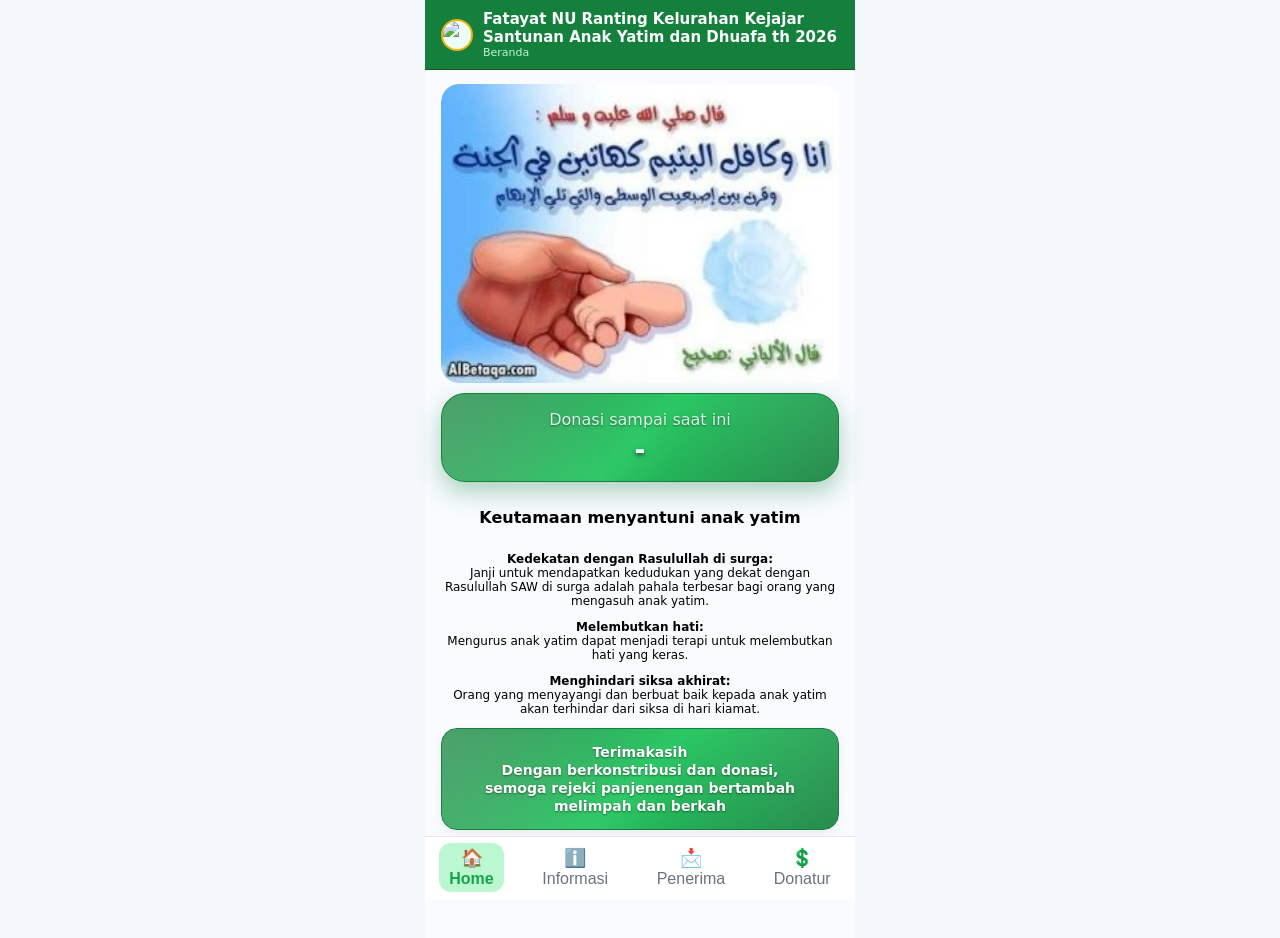
==== index.html @ da8c57c6 "Update image source in index.html" ====
<!DOCTYPE html>
<html lang="id">
<head>
  <meta charset="UTF-8">
  <meta name="viewport" content="width=device-width, initial-scale=1.0">
  <title>santunan th2026</title>

  <link rel="icon" type="image/png" href="https://iili.io/FqYzOKB.png">

  <style>
    * { margin: 0; padding: 0; box-sizing: border-box; }

    body {
      font-family: "Poppins", system-ui, -apple-system, BlinkMacSystemFont, sans-serif;
      background: #f4f7fb;
    }

    .app {
      max-width: 430px;
      margin: 0 auto;
      background: #f9fbff;
      min-height: 100vh;
      padding-bottom: 80px;
    }

    /* HEADER */
    .app-header {
      display: flex;
      align-items: center;
      padding: 10px 16px;
      background: #15803d;          /* hijau fatayat */
      border-bottom: 1px solid #14532d;
      position: sticky;
      top: 0;
      z-index: 5;
      color: #ecfdf5;
    }

    .logo {
      width: 32px;
      height: 32px;
      border-radius: 999px;
      background: #ecfdf5;
      display: flex;
      align-items: center;
      justify-content: center;
      overflow: hidden;
      margin-right: 10px;
      border: 2px solid #eab308; /* lingkaran emas kecil */
    }

    .header-text { display: flex; flex-direction: column; }
    .header-title { font-size: 15px; font-weight: 600; color:#f9fafb; }
    .header-subtitle { font-size: 11px; color: #bbf7d0; }

    /* BANNER (card gambar – dibiarkan polos) */
    .banner {
      margin: 14px 16px 10px;
      border-radius: 18px;
      overflow: hidden;
    }
    .banner img { width: 100%; display: block; border-radius: 18px; }

    /* STATUS CARD */
    .status-card {
      margin: 0 16px 10px;
      color: #fff;
      padding: 16px 18px;
      border-radius: 24px;
      display: flex;
      justify-content: center;
      align-items: center;
      text-align: center;
      border: 1px solid #eab308;    /* garis emas */
      box-shadow: 0 10px 24px rgba(21,128,61,0.35);
    }
    .status-left { display: flex; flex-direction: column; gap: 6px; align-items: center; }
    .status-label { font-size: 16px; opacity: 0.95; }
    .status-total-amount { font-size: 26px; font-weight: 900; }

    /* GENERIC CONTENT */
    .page-content { padding: 16px; }

    .page-heading {
      font-size: 16px;
      font-weight: 600;
      margin-bottom: 6px;
      text-align: center;
    }

    .page-subtext {
      font-size: 12px;
      color: #000000;
      margin-bottom: 12px;
      text-align: center;
    }

    /* KARTU INFO */
    .info-card {
      background: #ffffff;
      border-radius: 16px;
      padding: 14px 16px;
      box-shadow: 0 4px 10px rgba(15,23,42,0.06);
      margin-bottom: 12px;
      font-size: 13px;

      display: flex;
      flex-direction: row;
      align-items: center;
      justify-content: space-between;
      gap: 12px;

      border: 1px solid #eab308;  /* garis emas */
    }
    .info-card strong { font-size: 14px; line-height: 1.3; }

    .info-card-home {
      flex-direction: column;
      align-items: center;
      gap: 4px;
      text-align: center;
    }
    .info-blessing {
      font-size: 12px;
      color: #6b7280;
      text-align: center;
    }

    /* WA BUTTON – saklar timbul dengan garis emas */
    .info-footer {
      margin-top: 0;
      display: flex;
      justify-content: flex-end;
      flex: 0 0 auto;
      align-items: center;
    }

    .wa-button {
      display: inline-flex;
      align-items: center;
      justify-content: center;
      gap: 8px;
      padding: 10px 22px;
      min-width: 150px;
      min-height: 46px;
      border-radius: 999px;
      border: 2px solid #eab308; /* garis emas */
      background: linear-gradient(145deg, #22c55e, #15803d);
      color: #ffffff;
      font-size: 13px;
      font-weight: 600;
      cursor: pointer;
      box-shadow:
        0 4px 0 rgba(21,128,61,0.7),
        0 8px 16px rgba(15,23,42,0.25);
      white-space: nowrap;
      text-shadow: 0 1px 2px rgba(0,0,0,0.5);
      transition:
        transform 0.08s ease,
        box-shadow 0.08s ease,
        background 0.15s ease;
    }
    .wa-button-icon { font-size: 16px; }

    .wa-button:hover {
      background: linear-gradient(145deg, #4ade80, #16a34a);
      box-shadow:
        0 5px 0 rgba(21,128,61,0.8),
        0 10px 18px rgba(15,23,42,0.3);
    }

    .wa-button:active {
      transform: translateY(2px);
      box-shadow:
        0 2px 0 rgba(21,128,61,0.7),
        0 4px 10px rgba(15,23,42,0.25);
    }

    /* PENERIMA: KATEGORI */
    .category-row {
      display: flex;
      gap: 12px;
      overflow-x: auto;
      margin-bottom: 16px;
      padding-bottom: 4px;
    }
    .category-row::-webkit-scrollbar { display: none; }

    .category-card {
      flex: 1;
      min-width: 180px;
      border-radius: 18px;
      padding: 12px 12px 10px;
      display: flex;
      justify-content: space-between;
      align-items: flex-start;
      cursor: pointer;
      box-shadow: 0 4px 10px rgba(15,23,42,0.06);
      text-align: left;
      transition:
        background-color .18s ease,
        box-shadow .18s ease,
        transform .1s ease,
        border-color .18s ease;
      background:#ffffff;
      border:1px solid #eab308;    /* garis emas */
    }

    .category-card > div:first-child {
      flex: 1;
      display: flex;
      flex-direction: column;
    }

    .category-left { display: flex; gap: 8px; }
    .category-icon {
      width: 32px; height: 32px; border-radius: 999px;
      background: #e0edff; display: flex; align-items: center; justify-content: center;
      font-size: 16px; color: #2563eb;
    }
    .category-text { display: flex; flex-direction: column; gap: 2px; font-size: 14px; }
    .category-label { font-weight: 500; }
    .category-sub { font-size: 13px; color: #e5e7eb; }
    .category-arrow {
      width: 24px; height: 24px; border-radius: 999px;
      background: #f3f4ff; display: flex; align-items: center; justify-content: center;
      font-size: 13px; color: #2563eb; margin-left: 6px; margin-top: 2px;
      transition: background-color .18s ease;
    }

    .category-count {
      margin-top: 8px;
      font-size: 18px;
      font-weight: 700;
      line-height: 1.1; 
      white-space: nowrap; 
      text-align: center;
      width: 100%;
    }

    .table-wrapper {
      background: #ffffff;
      border-radius: 16px;
      box-shadow: 0 4px 10px rgba(15,23,42,0.06);
      overflow-x: auto;
      padding: 10px;
      margin-top: 10px;
      border:1px solid #eab308;      /* garis emas */
    }
    .table-title { font-size: 14px; font-weight: 600; margin-bottom: 4px; }

    table { width: 100%; border-collapse: collapse; font-size: 14px; }
    th, td {
      padding: 6px 8px;
      border-bottom: 1px solid #e5e7eb;
      text-align: left;
    }
    th { background: #f1f5f9; font-weight: 600; }
    tr:last-child td { border-bottom: none; }
    .muted { font-size: 12px; color: #6b7280; padding: 4px 0; }

    /* SCREEN VISIBILITY */
    .screen { display: none; }
    .screen.active { display: block; }

    /* BOTTOM NAV */
    .bottom-nav {
      position: fixed;
      bottom: 0;
      left: 50%;
      transform: translateX(-50%);
      width: 100%;
      max-width: 430px;
      background: #ffffff;
      border-top: 1px solid #e5e7eb;
      display: flex;
      justify-content: space-around;
      padding: 6px 0 8px;
      z-index: 10;
    }
    .nav-item {
      text-align: center;
      font-size: 16px;
      color: #6b7280;
      text-decoration: none;
      background: transparent;
      border: none;
      cursor: pointer;
      padding: 4px 10px;
      border-radius: 12px;
      transition: background-color .18s ease, color .18s ease;
    }
    .nav-item span { display: block; font-size: 18px; margin-bottom: 1px; }

    /* Hover nav oranye */
    .nav-item:hover {
      background:#ffedd5;       /* oranye muda */
      color:#ea580c;
    }

    .nav-item.active {
      color: #16a34a;
      font-weight: 600;
      background:#bbf7d0;       /* tab aktif hijau */
    }

    /* DONATUR SUMMARY */
    .summary-row { display: flex; gap: 12px; margin-bottom: 12px; }
    .summary-card {
      flex: 1; border-radius: 18px;
      padding: 12px 12px 10px; display: flex; justify-content: space-between;
      align-items: flex-start; cursor: pointer;
      box-shadow: 0 4px 10px rgba(15,23,42,0.06); text-align: left;
      transition: background-color .18s ease, box-shadow .18s ease, transform .1s ease, border-color .18s ease;
      background:#ffffff;
      border:1px solid #eab308;        /* garis emas */
    }
    .summary-header { display: flex; gap: 8px; }
    .summary-icon {
      width: 32px; height: 32px; border-radius: 999px;
      background: #e0edff; display: flex; align-items: center; justify-content: center;
      font-size: 16px; color: #2563eb;
    }
    .summary-text { display: flex; flex-direction: column; gap: 2px; font-size: 14px; }
    .summary-label { font-weight: 500; }
    .summary-sub { font-size: 13px; color: #e5e7eb; }
    .summary-value { margin-top: 8px; font-size: 18px; font-weight: 700; line-height: 1.1; white-space: nowrap; }
    .summary-arrow {
      width: 24px; height: 24px; border-radius: 999px;
      background: #f3f4ff; display: flex; align-items: center; justify-content: center;
      font-size: 13px; color: #2563eb; margin-left: 6px; margin-top: 2px;
      transition: background-color .18s ease;
    }

    .summary-card.active .summary-arrow {
      background: #dcfce7;
    }

    /* MENU KAMPUNG */
    .kampung-menu { display: none; margin-bottom: 16px; }
    .kampung-menu.active {
      display: grid;
      grid-template-columns: repeat(3, 1fr);
      gap: 8px;
    }

    /* Kampung-chip: hijau solid, teks putih + bayangan */
    .kampung-chip {
      padding: 6px 10px;
      border-radius: 10px;
      border: 1px solid #15803d;
      background: #15803d;
      font-size: 13px;
      cursor: pointer;
      width: 100%;
      text-align: center;
      color: #ffffff;
      text-shadow: 0 1px 2px rgba(0,0,0,0.6);
      transition:
        background-color 0.18s ease,
        transform 0.1s ease,
        box-shadow 0.18s ease;
    }

    .kampung-chip:hover {
      background: #16a34a;
      transform: translateY(-1px);
      box-shadow: 0 6px 14px rgba(22,163,74,0.35);
    }

    .kampung-chip.active {
      background: #15803d;
      border-color: #eab308;
      box-shadow: 0 0 0 2px rgba(234,179,8,0.9);
      font-weight: 500;
    }

    /* ===================== */
    /* TEMA GRADIEN & GLOSSY */
    /* ===================== */
    :root {
      --fatayat-dark: #15803d;
      --fatayat-mid:  #16a34a;
      --fatayat-light:#22c55e;
    }

    /* Semua card (kecuali banner/gambar) */
    .status-card,
    .info-card,
    .category-card,
    .summary-card {
      position: relative;
      background: linear-gradient(
        135deg,
        var(--fatayat-dark),
        var(--fatayat-light),
        var(--fatayat-dark)
      );
      color: #f9fafb;
      border-color: #15803d;
      overflow: hidden;
      text-shadow: 0 1px 2px rgba(0,0,0,0.45);
    }

    /* Efek glossy */
    .status-card::before,
    .info-card::before,
    .category-card::before,
    .summary-card::before {
      content: "";
      position: absolute;
      inset: -40%;
      background:
        radial-gradient(circle at 0 0, rgba(255,255,255,0.55), transparent 55%),
        radial-gradient(circle at 100% 0, rgba(255,255,255,0.25), transparent 55%);
      opacity: 0.75;
      pointer-events: none;
    }

    /* Konten di atas efek glossy */
    .status-card > *,
    .info-card > *,
    .category-card > *,
    .summary-card > * {
      position: relative;
      z-index: 1;
    }

    /* Angka di status-card putih dan menonjol */
    .status-total-amount {
      color: #ffffff;
      text-shadow: 0 2px 4px rgba(0,0,0,0.6);
    }

    .status-label {
      color: #e5f9ee;
    }

    /* Teks dalam card dibuat putih supaya jelas di atas hijau */
    .info-card strong,
    .category-label,
    .category-sub,
    .summary-label,
    .summary-sub,
    .summary-value,
    .category-count {
      color: #ffffff;
    }

    .category-icon,
    .summary-icon {
      background: rgba(255,255,255,0.18);
      color: #ffffff;
    }

    .category-arrow,
    .summary-arrow {
      background: rgba(255,255,255,0.18);
      color: #f9fafb;
    }

    /* Hover card oranye (tanpa menghilangkan gradien) */
    .category-card:hover,
    .summary-card:hover,
    .info-card:hover,
    .status-card:hover {
      box-shadow: 0 10px 26px rgba(234,88,12,0.6); /* oranye */
      border-color: #f97316;
      transform: translateY(-1px);
    }

    .category-card.active,
    .summary-card.active {
      box-shadow:
        0 0 0 2px rgba(250,250,250,0.9),
        0 0 0 4px rgba(21,128,61,0.5);
    }

    /* Data Penerima: card anak & dhuafa sejajar kanan kiri */
    .category-row {
      display: flex;
      gap: 12px;
      flex-wrap: wrap;
      overflow-x: visible;
      margin-bottom: 16px;
      padding-bottom: 4px;
    }

    .category-card {
      flex: 1 1 calc(50% - 6px);  /* 2 kolom */
      min-width: 0;
    }

    /* Tabel tetap putih & teks gelap supaya nyaman dibaca */
    .table-wrapper {
      background: #ffffff;
      text-shadow: none;
    }

    table th,
    table td {
      color: #0f172a;
    }
  </style>
</head>
<body>

<div class="app">
  <!-- HEADER -->
  <header class="app-header">
    <div class="logo" aria-label="Logo Fatayat NU">
      <img src="https://iili.io/FqYzOKB.png"
           alt="Logo Fatayat NU"
           style="width:100%;height:100%;object-fit:cover;border-radius:999px;">
    </div>
    <div class="header-text">
      <div class="header-title">Fatayat NU Ranting Kelurahan Kejajar<br>Santunan Anak Yatim dan Dhuafa th 2026</div>
      <div class="header-subtitle" id="header-subtitle">Beranda</div>
    </div>
  </header>

  <!-- BERANDA -->
  <section id="screen-home" class="screen active">
    <section class="banner">
      <img src="hd3.webp"
           alt="Hadits keutamaan menyantuni anak yatim">
    </section>

    <section class="status-card" aria-label="Total Donasi">
      <div class="status-left">
        <span class="status-label">Donasi sampai saat ini</span>
        <div id="home-total-donasi" class="status-total-amount">-</div>
      </div>
    </section>

    <div class="page-content">
      <div class="page-heading">Keutamaan menyantuni anak yatim</div><br>

      <p class="page-subtext">
        <strong>Kedekatan dengan Rasulullah di surga:</strong><br>
        Janji untuk mendapatkan kedudukan yang dekat dengan Rasulullah SAW di surga adalah pahala terbesar bagi orang yang mengasuh anak yatim.
      </p>
      <p class="page-subtext">
        <strong>Melembutkan hati:</strong><br>
        Mengurus anak yatim dapat menjadi terapi untuk melembutkan hati yang keras.
      </p>
      <p class="page-subtext">
        <strong>Menghindari siksa akhirat:</strong><br>
        Orang yang menyayangi dan berbuat baik kepada anak yatim akan terhindar dari siksa di hari kiamat.
      </p>

      <div class="info-card info-card-home">
        <strong>Terimakasih<br>
Dengan berkonstribusi dan donasi,<br>
semoga rejeki panjenengan bertambah melimpah dan berkah</strong>
      </div>
    </div>
  </section>

  <!-- INFO DONASI -->
  <section id="screen-info" class="screen">
    <div class="page-content">
      <div class="page-heading">Informasi Donasi</div>
      <div class="page-subtext">
        Silahkan Whatsapp ke Panitia untuk informasi detailnya
      </div>

      <div class="info-card">
        <strong>Ketua<br>Winarti</strong>
        <div class="info-footer">
          <button type="button" class="wa-button" data-wa-number="6285227161920">
            <span class="wa-button-icon">📲</span>WhatsApp
          </button>
        </div>
      </div>

      <div class="info-card">
        <strong>Sekretaris<br>Indah Sri Rejeki</strong>
        <div class="info-footer">
          <button type="button" class="wa-button" data-wa-number="6285293191577">
            <span class="wa-button-icon">📲</span>WhatsApp
          </button>
        </div>
      </div>

      <div class="info-card">
        <strong>Bendahara<br>Istinganah</strong>
        <div class="info-footer">
          <button type="button" class="wa-button" data-wa-number="628818575201">
            <span class="wa-button-icon">📲</span>WhatsApp
          </button>
        </div>
      </div>

      <div class="table-wrapper">
        <div class="table-title">Koordinator</div>
        <table>
          <thead>
            <tr><th>Kampung</th><th></th><th></th></tr>
          </thead>
          <tbody>
            <tr><td>Karanganyar</td><td>Sahabat Nasiah</td></tr>
            <tr><td>Purwosari</td><td>Sahabat Winarsih</td></tr>
            <tr><td>Sidoharjo</td><td>Sahabat Susipah</td></tr>
            <tr><td>Tuksari</td><td>Sahabat Istiqomah</td></tr>
            <tr><td>Sumbersari</td><td>Sahabat Sulastri</td></tr>
            <tr><td>Kauman</td><td>Sahabat Tusringah</td></tr>
            <tr><td>Ngadisari</td><td>Sahabat Sri Utari</td></tr>
            <tr><td>Wonosari</td><td>Sahabat Mahmudah</td></tr>
            <tr><td>Tegalarum</td><td>Sahabat Siti Hidayah</td></tr>
            <tr><td>Mulyosari</td><td>Sahabat Latifah</td></tr>
          </tbody>
        </table>
      </div>
    </div>
  </section>

  <!-- PENERIMA -->
  <section id="screen-penerima" class="screen">
    <div class="page-content">
      <div class="page-heading">Data Penerima santunan</div>
      <div class="page-subtext">Pilih kategori penerima, lalu lihat detail pada tabel.</div>

      <div class="category-row" aria-label="Kategori Penerima">
        <button class="category-card active" data-filter="anak" type="button">
          <div>
            <div class="category-left">
              <div class="category-icon" aria-hidden="true">👨‍👧</div>
              <div class="category-text">
                <div class="category-label">Anak Yatim</div>
                <div class="category-sub">Santunan perAnak</div>
              </div>
            </div>
            <div class="category-count" id="count-anak">-</div>
          </div>
          <div class="category-arrow" aria-hidden="true">›</div>
        </button>

        <button class="category-card" data-filter="dhuafa" type="button">
          <div>
            <div class="category-left">
              <div class="category-icon" aria-hidden="true">👵</div>
              <div class="category-text">
                <div class="category-label">Dhuafa</div>
                <div class="category-sub">Sembako & tunai</div>
              </div>
            </div>
            <div class="category-count" id="count-dhuafa">-</div>
          </div>
          <div class="category-arrow" aria-hidden="true">›</div>
        </button>
      </div>

      <div class="table-wrapper">
        <div class="table-title" id="penerima-table-title">Data Anak Yatim</div>
        <div id="penerima-status" class="muted">Memuat data...</div>
        <table aria-describedby="penerima-status">
          <thead id="penerima-thead"></thead>
          <tbody id="penerima-tbody"></tbody>
        </table>
      </div>
    </div>
  </section>

  <!-- DONATUR -->
  <section id="screen-donatur" class="screen">
    <div class="page-content">
      <div class="page-heading">Data Donatur</div>
      <div class="page-subtext">Terima kasih kepada para donatur yang telah berkontribusi.</div>

      <div class="summary-row">
        <button class="summary-card" type="button" id="btn-total-donasi">
          <div>
            <div class="summary-header">
              <div class="summary-icon" aria-hidden="true">💲</div>
              <div class="summary-text">
                <div class="summary-label">Total Donasi</div>
                <div class="summary-sub">Akumulasi perkampung</div>
              </div>
            </div>
            <div class="summary-value" id="total-donasi-value">-</div>
          </div>
          <div class="summary-arrow" aria-hidden="true">›</div>
        </button>

        <button class="summary-card" type="button" id="btn-donasi-kampung">
          <div>
            <div class="summary-header">
              <div class="summary-icon" aria-hidden="true">💲</div>
              <div class="summary-text">
                <div class="summary-label">Donasi per Kampung</div>
                <div class="summary-sub">Klik untuk lihat kampung</div>
              </div>
            </div>
            <div class="summary-value" id="donasi-kampung-value"></div>
          </div>
          <div class="summary-arrow" aria-hidden="true">›</div>
        </button>
      </div>

      <div id="kampung-menu" class="kampung-menu">
        <button type="button" class="kampung-chip" data-kampung="karanganyar">Karanganyar</button>
        <button type="button" class="kampung-chip" data-kampung="purwosari">Purwosari</button>
        <button type="button" class="kampung-chip" data-kampung="sidoharjo">Sidoharjo</button>
        <button type="button" class="kampung-chip" data-kampung="tuksari">Tuksari</button>
        <button type="button" class="kampung-chip" data-kampung="sumbersari">Sumbersari</button>
        <button type="button" class="kampung-chip" data-kampung="kauman">Kauman</button>
        <button type="button" class="kampung-chip" data-kampung="ngadisari">Ngadisari</button>
        <button type="button" class="kampung-chip" data-kampung="wonosari">Wonosari</button>
        <button type="button" class="kampung-chip" data-kampung="tegalarum">Tegalarum</button>
        <button type="button" class="kampung-chip" data-kampung="mulyosari">Mulyosari</button>
        <button type="button" class="kampung-chip" data-kampung="campuran">Campuran</button>
      </div>

      <div class="table-wrapper" id="donatur-table-wrapper">
        <div class="table-title" id="donatur-table-title">Total Donasi</div>
        <div id="donatur-status" class="muted">Memuat data...</div>
        <table>
          <thead id="donatur-thead"></thead>
          <tbody id="donatur-tbody"></tbody>
        </table>
      </div>
    </div>
  </section>
</div>

<!-- BOTTOM NAV -->
<nav class="bottom-nav" aria-label="Menu utama">
  <button class="nav-item active" data-target="home" type="button">
    <span aria-hidden="true">🏠</span>Home
  </button>
  <button class="nav-item" data-target="info" type="button">
    <span aria-hidden="true">ℹ️</span>Informasi
  </button>
  <button class="nav-item" data-target="penerima" type="button">
    <span aria-hidden="true">📩</span>Penerima
  </button>
  <button class="nav-item" data-target="donatur" type="button">
    <span aria-hidden="true">💲</span>Donatur
  </button>
</nav>

<script>
  /* SPA NAV */
  const navItems = document.querySelectorAll('.nav-item');
  const screens = {
    home: document.getElementById('screen-home'),
    info: document.getElementById('screen-info'),
    penerima: document.getElementById('screen-penerima'),
    donatur: document.getElementById('screen-donatur')
  };
  const headerSubtitle = document.getElementById('header-subtitle');
  const subtitles = {
    home: 'Beranda',
    info: 'Informasi Donasi',
    penerima: 'Penerima Santunan',
    donatur: 'Donatur'
  };
  navItems.forEach(btn => {
    btn.addEventListener('click', () => {
      const target = btn.getAttribute('data-target');
      navItems.forEach(n => n.classList.remove('active'));
      btn.classList.add('active');
      Object.keys(screens).forEach(key => {
        screens[key].classList.toggle('active', key === target);
      });
      headerSubtitle.textContent = subtitles[target] || '';
    });
  });

  // ================================
  // CSV LOADER DENGAN CACHE
  // ================================
  const CACHE_MAX_AGE_MS = 10 * 60 * 1000; // 10 menit

  // cache in-memory untuk percepat tampilan tabel
  const penerimaCache = {};   // { anak: {header,data}, dhuafa: {...} }
  const penerimaCountCache = { data: null };
  const donaturCache = {};    // { total: {header,data}, karanganyar: {...}, ... }
  let totalDonasiCardCache = null;

  function parseCSV(text) {
    const rows = text
      .trim()
      .split(/\r?\n/)
      .map(line => {
        const cols = [];
        let current = '';
        let inQuotes = false;

        for (let i = 0; i < line.length; i++) {
          const char = line[i];

          if (char === '"' && line[i + 1] === '"') {
            current += '"';
            i++;
          } else if (char === '"') {
            inQuotes = !inQuotes;
          } else if (char === ',' && !inQuotes) {
            cols.push(current);
            current = '';
          } else {
            current += char;
          }
        }
        cols.push(current);
        return cols.map(c => c.trim());
      });

    const header = rows.shift() || [];
    return { header, data: rows };
  }

  async function loadCSV(url, cacheKey = null, maxAgeMs = 0) {
    const now = Date.now();

    if (cacheKey && maxAgeMs > 0 && typeof localStorage !== 'undefined') {
      try {
        const raw = localStorage.getItem(cacheKey);
        if (raw) {
          const saved = JSON.parse(raw);
          if (saved && saved.ts && saved.text && now - saved.ts < maxAgeMs) {
            return parseCSV(saved.text);
          }
        }
      } catch (e) {
        // abaikan error cache
      }
    }

    const response = await fetch(url, { cache: 'no-store' });
    if (!response.ok) throw new Error('Jaringan bermasalah (' + response.status + ')');
    const text = await response.text();

    if (cacheKey && typeof localStorage !== 'undefined') {
      try {
        localStorage.setItem(cacheKey, JSON.stringify({ ts: now, text }));
      } catch (e) {
        // abaikan jika storage penuh
      }
    }

    return parseCSV(text);
  }

  // ================================
  // WA BUTTONS
  // ================================
  function getGreeting() {
    const hour = new Date().getHours();
    if (hour < 11) return 'selamat pagi';
    if (hour < 15) return 'selamat siang';
    if (hour < 18) return 'selamat sore';
    return 'selamat malam';
  }
  const waButtons = document.querySelectorAll('.wa-button[data-wa-number]');
  waButtons.forEach(btn => {
    const number = btn.dataset.waNumber;
    if (!number) return;
    btn.addEventListener('click', () => {
      const text =
        getGreeting() +
        ', saya berminat untuk beramal pada acara ini. bagaimana cara untuk mengirim donasi?';
      const url =
        'https://wa.me/' + number + '?text=' + encodeURIComponent(text);
      window.open(url, '_blank');
    });
  });

  // ================================
  // PENERIMA
  // ================================
  const URL_ANAK =
    'https://docs.google.com/spreadsheets/d/e/2PACX-1vT68E8z9NFw9hnDsqp9Fxg3ohhsFGe_N0nSdKtOx3Ba9MImxdCW7QollX3d4UBDQA/pub?gid=819752507&single=true&output=csv';
  const URL_DHUAFA =
    'https://docs.google.com/spreadsheets/d/e/2PACX-1vT68E8z9NFw9hnDsqp9Fxg3ohhsFGe_N0nSdKtOx3Ba9MImxdCW7QollX3d4UBDQA/pub?gid=320323547&single=true&output=csv';

  const URL_PENERIMA_COUNT =
    'https://docs.google.com/spreadsheets/d/e/2PACX-1vQ54ENp7deJ7sZokW-ivjcPHKzBjQ3nJ7iacblcOlbFyvg53zOSJnJPQIPEGbr_SQ/pub?gid=2136758520&single=true&output=csv';

  const thead = document.getElementById('penerima-thead');
  const tbody = document.getElementById('penerima-tbody');
  const statusEl = document.getElementById('penerima-status');
  const countAnakEl = document.getElementById('count-anak');
  const countDhuafaEl = document.getElementById('count-dhuafa');
  const penerimaTitle = document.getElementById('penerima-table-title');
  let currentPenerimaType = 'anak';

  function renderPenerimaTable(headerRow, rows) {
    thead.innerHTML = '';
    const trHead = document.createElement('tr');
    headerRow.forEach(text => {
      const th = document.createElement('th');
      th.textContent = text;
      trHead.appendChild(th);
    });
    thead.appendChild(trHead);

    tbody.innerHTML = '';
    const dataRows = rows;

    if (!dataRows.length) {
      const tr = document.createElement('tr');
      const td = document.createElement('td');
      td.colSpan = headerRow.length || 1;
      td.textContent = 'Belum ada data.';
      tr.appendChild(td);
      tbody.appendChild(tr);
      return;
    }
    dataRows.forEach(row => {
      const tr = document.createElement('tr');
      headerRow.forEach((_, idx) => {
        const td = document.createElement('td');
        td.textContent = row[idx] ?? '';
        tr.appendChild(td);
      });
      tbody.appendChild(tr);
    });
  }

  async function loadCategory(type, { useCache = false, showLoading = true } = {}) {
    currentPenerimaType = type;

    // set judul tabel sesuai kartu
    if (penerimaTitle) {
      penerimaTitle.textContent = type === 'anak' ? 'Data Anak Yatim' : 'Data Dhuafa';
    }

    const cacheKeyMem = type;

    // tampilkan dari cache in-memory dulu jika ada (supaya cepat)
    if (penerimaCache[cacheKeyMem]) {
      renderPenerimaTable(penerimaCache[cacheKeyMem].header, penerimaCache[cacheKeyMem].data);
      statusEl.textContent = '';
    } else if (showLoading) {
      statusEl.textContent = 'Memuat data...';
    }

    try {
      let result;
      if (type === 'anak') {
        result = await loadCSV(
          URL_ANAK,
          useCache ? 'cache_penerima_anak' : null,
          useCache ? CACHE_MAX_AGE_MS : 0
        );
      } else {
        result = await loadCSV(
          URL_DHUAFA,
          useCache ? 'cache_penerima_dhuafa' : null,
          useCache ? CACHE_MAX_AGE_MS : 0
        );
      }
      penerimaCache[cacheKeyMem] = result;
      renderPenerimaTable(result.header, result.data);
      statusEl.textContent = '';
    } catch (err) {
      if (!penerimaCache[cacheKeyMem]) {
        statusEl.textContent =
          'Gagal memuat data. Coba refresh halaman. (' + err.message + ')';
      }
    }
  }

  async function loadPenerimaCounts({ useCache = false, silent = false } = {}) {
    try {
      if (penerimaCountCache.data && silent) {
        const data = penerimaCountCache.data;
        const a3 = data[1]?.[0] ? data[1][0].trim() : '';
        const a4 = data[2]?.[0] ? data[2][0].trim() : '';
        if (countAnakEl) countAnakEl.textContent = a3 || '-';
        if (countDhuafaEl) countDhuafaEl.textContent = a4 || '-';
        return;
      }

      const { data } = await loadCSV(
        URL_PENERIMA_COUNT,
        useCache ? 'cache_penerima_count' : null,
        useCache ? CACHE_MAX_AGE_MS : 0
      );
      penerimaCountCache.data = data;

      const a3 = data[1]?.[0] ? data[1][0].trim() : '';
      const a4 = data[2]?.[0] ? data[2][0].trim() : '';

      if (countAnakEl) countAnakEl.textContent = a3 || '-';
      if (countDhuafaEl) countDhuafaEl.textContent = a4 || '-';
    } catch (err) {
      console.error('Gagal load jumlah penerima:', err);
      if (!penerimaCountCache.data) {
        if (countAnakEl) countAnakEl.textContent = '-';
        if (countDhuafaEl) countDhuafaEl.textContent = '-';
      }
    }
  }

  document.querySelectorAll('.category-card').forEach(card => {
    card.addEventListener('click', () => {
      document
        .querySelectorAll('.category-card')
        .forEach(c => c.classList.remove('active'));
      card.classList.add('active');
      // gunakan cache untuk percepat tampilan
      loadCategory(card.dataset.filter, { useCache: true, showLoading: false });
    });
  });

  // ================================
  // DONATUR
  // ================================
  const DONATUR_URLS = {
    total: 'https://docs.google.com/spreadsheets/d/e/2PACX-1vQ54ENp7deJ7sZokW-ivjcPHKzBjQ3nJ7iacblcOlbFyvg53zOSJnJPQIPEGbr_SQ/pub?gid=359053252&single=true&output=csv',
    karanganyar: 'https://docs.google.com/spreadsheets/d/e/2PACX-1vQ54ENp7deJ7sZokW-ivjcPHKzBjQ3nJ7iacblcOlbFyvg53zOSJnJPQIPEGbr_SQ/pub?gid=233590793&single=true&output=csv',
    purwosari: 'https://docs.google.com/spreadsheets/d/e/2PACX-1vQ54ENp7deJ7sZokW-ivjcPHKzBjQ3nJ7iacblcOlbFyvg53zOSJnJPQIPEGbr_SQ/pub?gid=1607206004&single=true&output=csv',
    sidoharjo: 'https://docs.google.com/spreadsheets/d/e/2PACX-1vQ54ENp7deJ7sZokW-ivjcPHKzBjQ3nJ7iacblcOlbFyvg53zOSJnJPQIPEGbr_SQ/pub?gid=123893709&single=true&output=csv',
    tuksari: 'https://docs.google.com/spreadsheets/d/e/2PACX-1vQ54ENp7deJ7sZokW-ivjcPHKzBjQ3nJ7iacblcOlbFyvg53zOSJnJPQIPEGbr_SQ/pub?gid=1167973996&single=true&output=csv',
    sumbersari: 'https://docs.google.com/spreadsheets/d/e/2PACX-1vQ54ENp7deJ7sZokW-ivjcPHKzBjQ3nJ7iacblcOlbFyvg53zOSJnJPQIPEGbr_SQ/pub?gid=1989737009&single=true&output=csv',
    kauman: 'https://docs.google.com/spreadsheets/d/e/2PACX-1vQ54ENp7deJ7sZokW-ivjcPHKzBjQ3nJ7iacblcOlbFyvg53zOSJnJPQIPEGbr_SQ/pub?gid=208166054&single=true&output=csv',
    ngadisari: 'https://docs.google.com/spreadsheets/d/e/2PACX-1vQ54ENp7deJ7sZokW-ivjcPHKzBjQ3nJ7iacblcOlbFyvg53zOSJnJPQIPEGbr_SQ/pub?gid=1548849395&single=true&output=csv',
    wonosari: 'https://docs.google.com/spreadsheets/d/e/2PACX-1vQ54ENp7deJ7sZokW-ivjcPHKzBjQ3nJ7iacblcOlbFyvg53zOSJnJPQIPEGbr_SQ/pub?gid=947435223&single=true&output=csv',
    tegalarum: 'https://docs.google.com/spreadsheets/d/e/2PACX-1vQ54ENp7deJ7sZokW-ivjcPHKzBjQ3nJ7iacblcOlbFyvg53zOSJnJPQIPEGbr_SQ/pub?gid=469099854&single=true&output=csv',
    mulyosari: 'https://docs.google.com/spreadsheets/d/e/2PACX-1vQ54ENp7deJ7sZokW-ivjcPHKzBjQ3nJ7iacblcOlbFyvg53zOSJnJPQIPEGbr_SQ/pub?gid=473502748&single=true&output=csv',
    campuran: 'https://docs.google.com/spreadsheets/d/e/2PACX-1vQ54ENp7deJ7sZokW-ivjcPHKzBjQ3nJ7iacblcOlbFyvg53zOSJnJPQIPEGbr_SQ/pub?gid=1432451113&single=true&output=csv'
  };
  const URL_TOTAL_CARD =
    'https://docs.google.com/spreadsheets/d/e/2PACX-1vQ54ENp7deJ7sZokW-ivjcPHKzBjQ3nJ7iacblcOlbFyvg53zOSJnJPQIPEGbr_SQ/pub?gid=229212927&single=true&output=csv';

  const donaturThead = document.getElementById('donatur-thead');
  const donaturTbody = document.getElementById('donatur-tbody');
  const donaturStatus = document.getElementById('donatur-status');
  const donaturTitle = document.getElementById('donatur-table-title');
  const totalDonasiEl = document.getElementById('total-donasi-value');
  const homeTotalDonasiEl = document.getElementById('home-total-donasi');
  let currentDonaturKey = 'total';

  function renderDonaturTable(headerRow, rows, key) {
    let indicesToShow = [];
    if (key === 'total') {
      indicesToShow = headerRow.map((_, idx) => idx);
    } else if (headerRow.length >= 4) {
      indicesToShow = [0, 2, 3];
    } else {
      let tanggalIndex = headerRow.findIndex(h => {
        if (!h) return false;
        const t = h.toString().toLowerCase().trim();
        return t.startsWith('tanggal') || t.startsWith('tgl');
      });
      for (let i = 0; i < headerRow.length; i++) {
        if (i !== tanggalIndex) indicesToShow.push(i);
      }
    }

    donaturThead.innerHTML = '';
    const trHead = document.createElement('tr');
    indicesToShow.forEach(idx => {
      const th = document.createElement('th');
      th.textContent = headerRow[idx] ?? '';
      trHead.appendChild(th);
    });
    donaturThead.appendChild(trHead);

    donaturTbody.innerHTML = '';
    const dataRows = rows;

    if (!dataRows.length) {
      const tr = document.createElement('tr');
      const td = document.createElement('td');
      td.colSpan = indicesToShow.length || 1;
      td.textContent = 'Belum ada data.';
      tr.appendChild(td);
      donaturTbody.appendChild(tr);
      return;
    }

    dataRows.forEach(row => {
      const tr = document.createElement('tr');
      indicesToShow.forEach(idx => {
        const td = document.createElement('td');
        td.textContent = row[idx] ?? '';
        tr.appendChild(td);
      });
      donaturTbody.appendChild(tr);
    });
  }

  async function loadDonatur(typeKey, { useCache = false, showLoading = true } = {}) {
    const key = typeKey.toLowerCase();
    currentDonaturKey = key;
    const url = DONATUR_URLS[key];
    if (!url) return;

    // set judul tabel sesuai sumber
    if (donaturTitle) {
      if (key === 'total') {
        donaturTitle.textContent = 'Total Donasi';
      } else {
        donaturTitle.textContent = key.charAt(0).toUpperCase() + key.slice(1);
      }
    }

    // tampilkan dari cache in-memory dulu kalau ada
    if (donaturCache[key]) {
      renderDonaturTable(donaturCache[key].header, donaturCache[key].data, key);
      donaturStatus.textContent = '';
    } else if (showLoading) {
      donaturStatus.textContent = 'Memuat data...';
    }

    try {
      const cacheKey =
        useCache && key === 'total'
          ? 'cache_donatur_total'
          : useCache
          ? 'cache_donatur_' + key
          : null;

      const { header, data } = await loadCSV(
        url,
        cacheKey,
        cacheKey ? CACHE_MAX_AGE_MS : 0
      );

      donaturCache[key] = { header, data };
      renderDonaturTable(header, data, key);
      donaturStatus.textContent = '';
    } catch (err) {
      if (!donaturCache[key]) {
        donaturStatus.textContent =
          'Gagal memuat data donatur. (' + err.message + ')';
      }
    }
  }

  async function loadTotalDonasiCard({ useCache = false, silent = false } = {}) {
    try {
      if (totalDonasiCardCache && silent) {
        const displayValue = totalDonasiCardCache;
        totalDonasiEl.textContent = displayValue;
        homeTotalDonasiEl.textContent = displayValue;
        return;
      }

      const { data } = await loadCSV(
        URL_TOTAL_CARD,
        useCache ? 'cache_total_card' : null,
        useCache ? CACHE_MAX_AGE_MS : 0
      );
      const row = data[4] || [];
      const value = row[2];
      const displayValue = value && value !== '' ? value : '-';
      totalDonasiCardCache = displayValue;
      totalDonasiEl.textContent = displayValue;
      homeTotalDonasiEl.textContent = displayValue;
    } catch (err) {
      if (!totalDonasiCardCache) {
        totalDonasiEl.textContent = '-';
        homeTotalDonasiEl.textContent = '-';
      }
    }
  }

  const btnTotalDonasi = document.getElementById('btn-total-donasi');
  const btnDonasiKampung = document.getElementById('btn-donasi-kampung');
  const donaturTableWrapper = document.getElementById('donatur-table-wrapper');
  const kampungMenu = document.getElementById('kampung-menu');
  const summaryCards = document.querySelectorAll('.summary-card');

  function setActiveSummary(card) {
    summaryCards.forEach(c => c.classList.remove('active'));
    if (card) card.classList.add('active');
  }

  if (btnTotalDonasi) {
    btnTotalDonasi.addEventListener('click', () => {
      if (kampungMenu) {
        kampungMenu
          .querySelectorAll('.kampung-chip')
          .forEach(c => c.classList.remove('active'));
      }
      setActiveSummary(btnTotalDonasi);
      loadDonatur('total', { useCache: true, showLoading: false });
      donaturTableWrapper.scrollIntoView({ behavior: 'smooth' });
    });
  }
  if (btnDonasiKampung && kampungMenu) {
    btnDonasiKampung.addEventListener('click', () => {
      kampungMenu.classList.toggle('active');
      setActiveSummary(btnDonasiKampung);
    });

    // Setelah chip diklik, menu kampung disembunyikan dan judul tabel sesuai nama kampung
    kampungMenu.addEventListener('click', e => {
      if (!e.target.classList.contains('kampung-chip')) return;

      kampungMenu
        .querySelectorAll('.kampung-chip')
        .forEach(chip => chip.classList.remove('active'));
      e.target.classList.add('active');

      setActiveSummary(btnDonasiKampung);
      const kampungKey = e.target.dataset.kampung;
      loadDonatur(kampungKey, { useCache: true, showLoading: false });

      donaturTableWrapper.scrollIntoView({ behavior: 'smooth' });

      // Sembunyikan menu setelah dipilih
      kampungMenu.classList.remove('active');
    });
  }

  // ================================
  // INITIAL LOAD (PAKAI CACHE)
  // ================================
  loadCategory('anak', { useCache: true, showLoading: true });
  loadPenerimaCounts({ useCache: true, silent: false });
  loadDonatur('total', { useCache: true, showLoading: true });
  loadTotalDonasiCard({ useCache: true, silent: false });
  setActiveSummary(btnTotalDonasi);

  // ================================
  // AUTO REFRESH 30 DETIK (SILENT, PAKAI CACHE)
  // ================================
  setInterval(() => {
    loadCategory(currentPenerimaType, { useCache: false, showLoading: false });
    loadPenerimaCounts({ useCache: false, silent: true });
    loadDonatur(currentDonaturKey, { useCache: false, showLoading: false });
    loadTotalDonasiCard({ useCache: false, silent: true });
  }, 2000); // 2.000 ms = 2 detik
</script>

</body>
            </html>
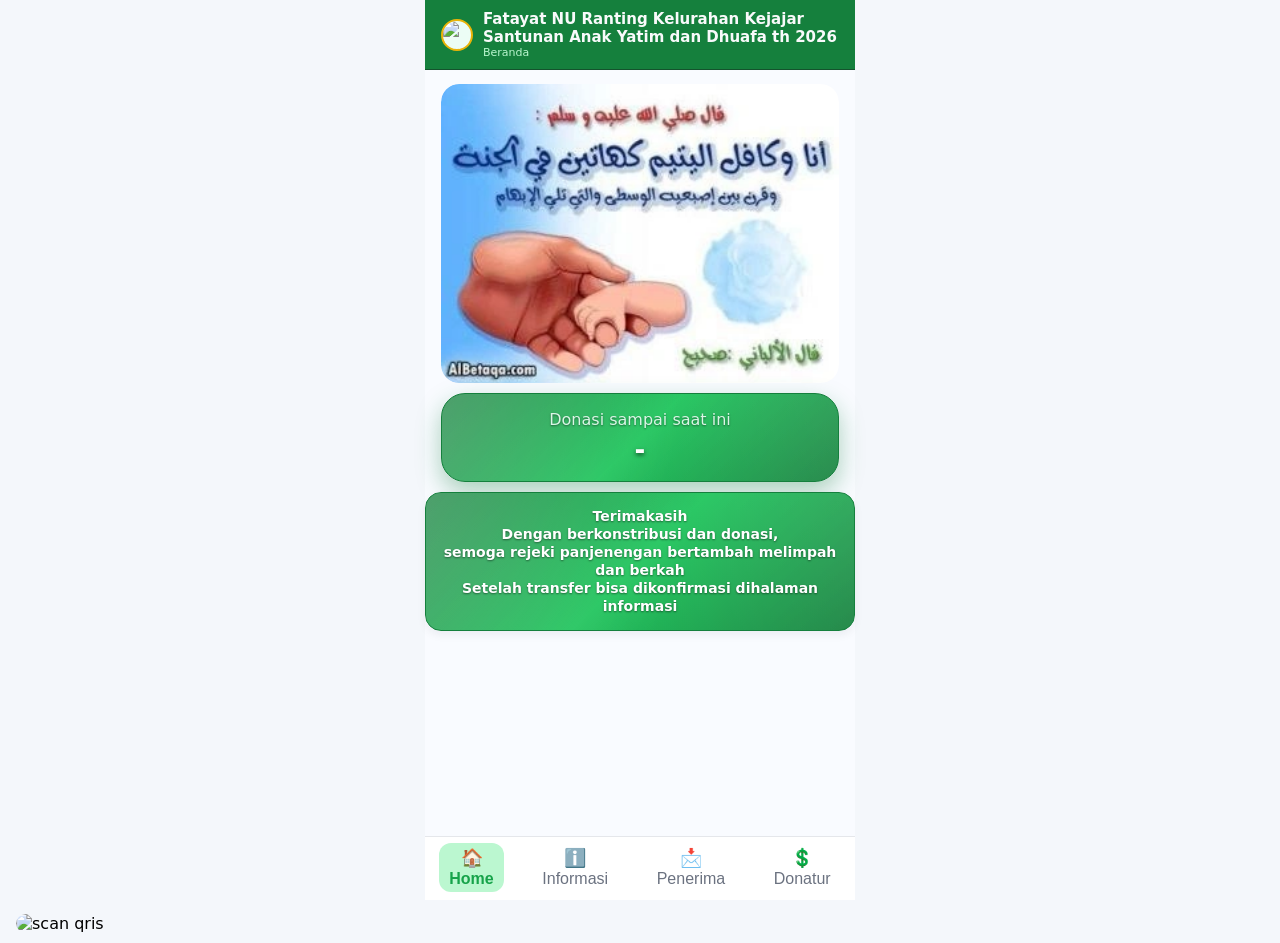
==== commit c85756e8: "Rename index (5).html to index.html" ====
--- a/index.html
+++ b/index.html
@@ -532,29 +532,18 @@
         <div id="home-total-donasi" class="status-total-amount">-</div>
       </div>
     </section>
-
-    <div class="page-content">
-      <div class="page-heading">Keutamaan menyantuni anak yatim</div><br>
-
-      <p class="page-subtext">
-        <strong>Kedekatan dengan Rasulullah di surga:</strong><br>
-        Janji untuk mendapatkan kedudukan yang dekat dengan Rasulullah SAW di surga adalah pahala terbesar bagi orang yang mengasuh anak yatim.
-      </p>
-      <p class="page-subtext">
-        <strong>Melembutkan hati:</strong><br>
-        Mengurus anak yatim dapat menjadi terapi untuk melembutkan hati yang keras.
-      </p>
-      <p class="page-subtext">
-        <strong>Menghindari siksa akhirat:</strong><br>
-        Orang yang menyayangi dan berbuat baik kepada anak yatim akan terhindar dari siksa di hari kiamat.
-      </p>
-
-      <div class="info-card info-card-home">
-        <strong>Terimakasih<br>
+   <div class="info-card info-card-home">
+    <strong>Terimakasih<br>
 Dengan berkonstribusi dan donasi,<br>
-semoga rejeki panjenengan bertambah melimpah dan berkah</strong>
+semoga rejeki panjenengan bertambah melimpah dan berkah<br>Setelah transfer bisa dikonfirmasi dihalaman informasi</strong>
       </div>
     </div>
+  <section id="screen-home" class="screen active">
+    <section class="banner">
+      <img src="hd4.webp"
+           alt="scan qris">
+    </section>
+
   </section>
 
   <!-- INFO DONASI -->
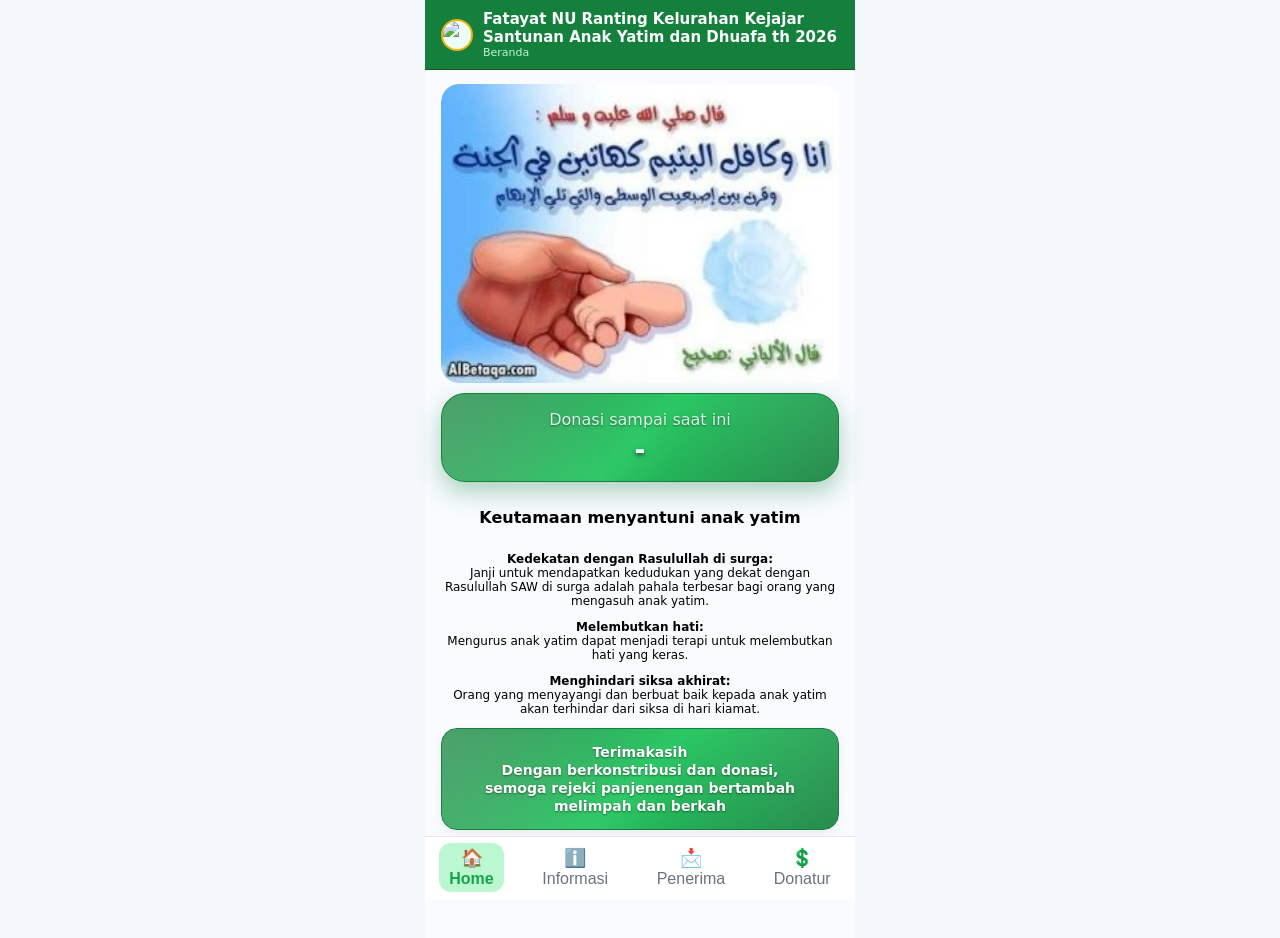
==== commit 4e2d5abb: "Rename index_1.html to index.html" ====
--- a/index.html
+++ b/index.html
@@ -532,18 +532,29 @@
         <div id="home-total-donasi" class="status-total-amount">-</div>
       </div>
     </section>
-   <div class="info-card info-card-home">
-    <strong>Terimakasih<br>
+
+    <div class="page-content">
+      <div class="page-heading">Keutamaan menyantuni anak yatim</div><br>
+
+      <p class="page-subtext">
+        <strong>Kedekatan dengan Rasulullah di surga:</strong><br>
+        Janji untuk mendapatkan kedudukan yang dekat dengan Rasulullah SAW di surga adalah pahala terbesar bagi orang yang mengasuh anak yatim.
+      </p>
+      <p class="page-subtext">
+        <strong>Melembutkan hati:</strong><br>
+        Mengurus anak yatim dapat menjadi terapi untuk melembutkan hati yang keras.
+      </p>
+      <p class="page-subtext">
+        <strong>Menghindari siksa akhirat:</strong><br>
+        Orang yang menyayangi dan berbuat baik kepada anak yatim akan terhindar dari siksa di hari kiamat.
+      </p>
+
+      <div class="info-card info-card-home">
+        <strong>Terimakasih<br>
 Dengan berkonstribusi dan donasi,<br>
-semoga rejeki panjenengan bertambah melimpah dan berkah<br>Setelah transfer bisa dikonfirmasi dihalaman informasi</strong>
+semoga rejeki panjenengan bertambah melimpah dan berkah</strong>
       </div>
     </div>
-  <section id="screen-home" class="screen active">
-    <section class="banner">
-      <img src="hd4.webp"
-           alt="scan qris">
-    </section>
-
   </section>
 
   <!-- INFO DONASI -->
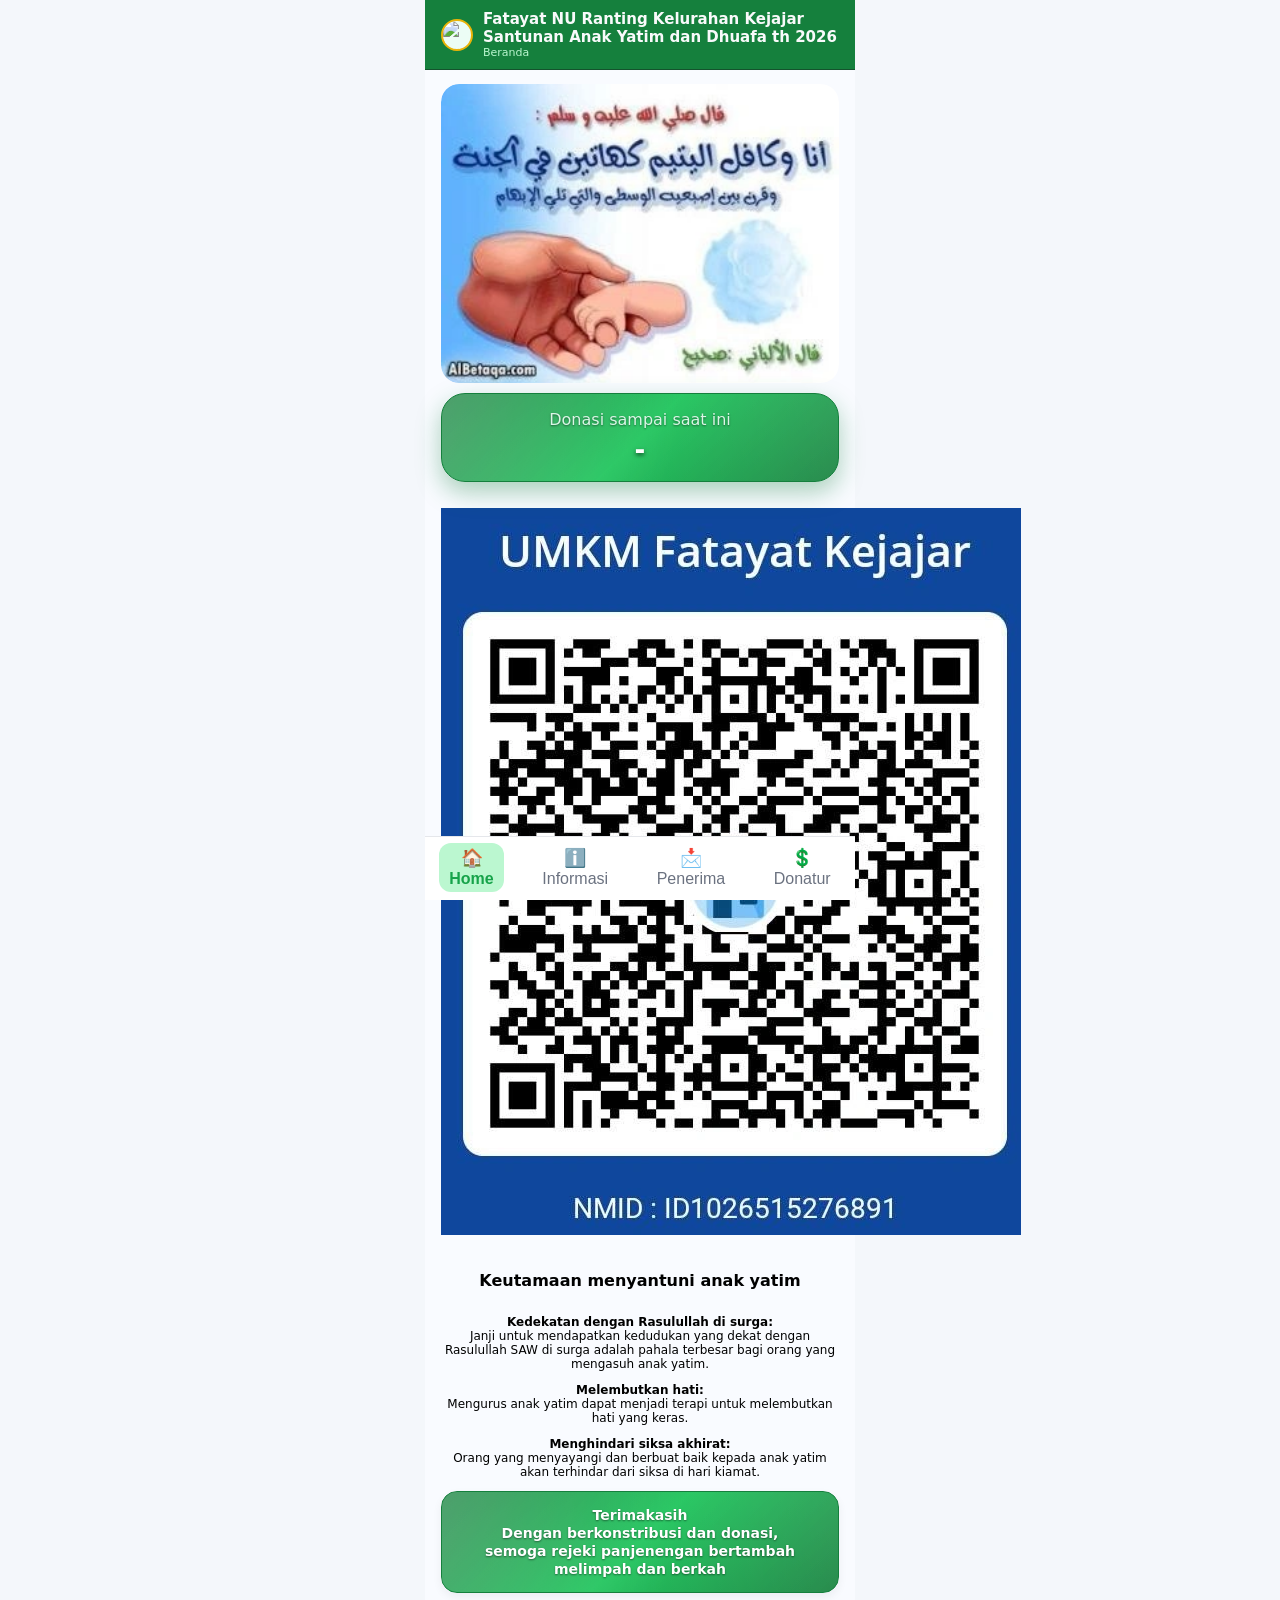
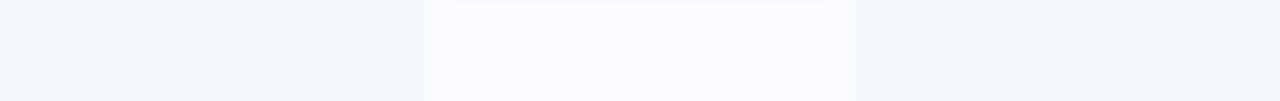
==== commit 56173002: "Rename index (6).html to index.html" ====
--- a/index.html
+++ b/index.html
@@ -532,7 +532,10 @@
         <div id="home-total-donasi" class="status-total-amount">-</div>
       </div>
     </section>
-
+    <div class="page-content">
+      <img src="hd4.webp"
+           alt="scan qris">
+       </div>
     <div class="page-content">
       <div class="page-heading">Keutamaan menyantuni anak yatim</div><br>
 
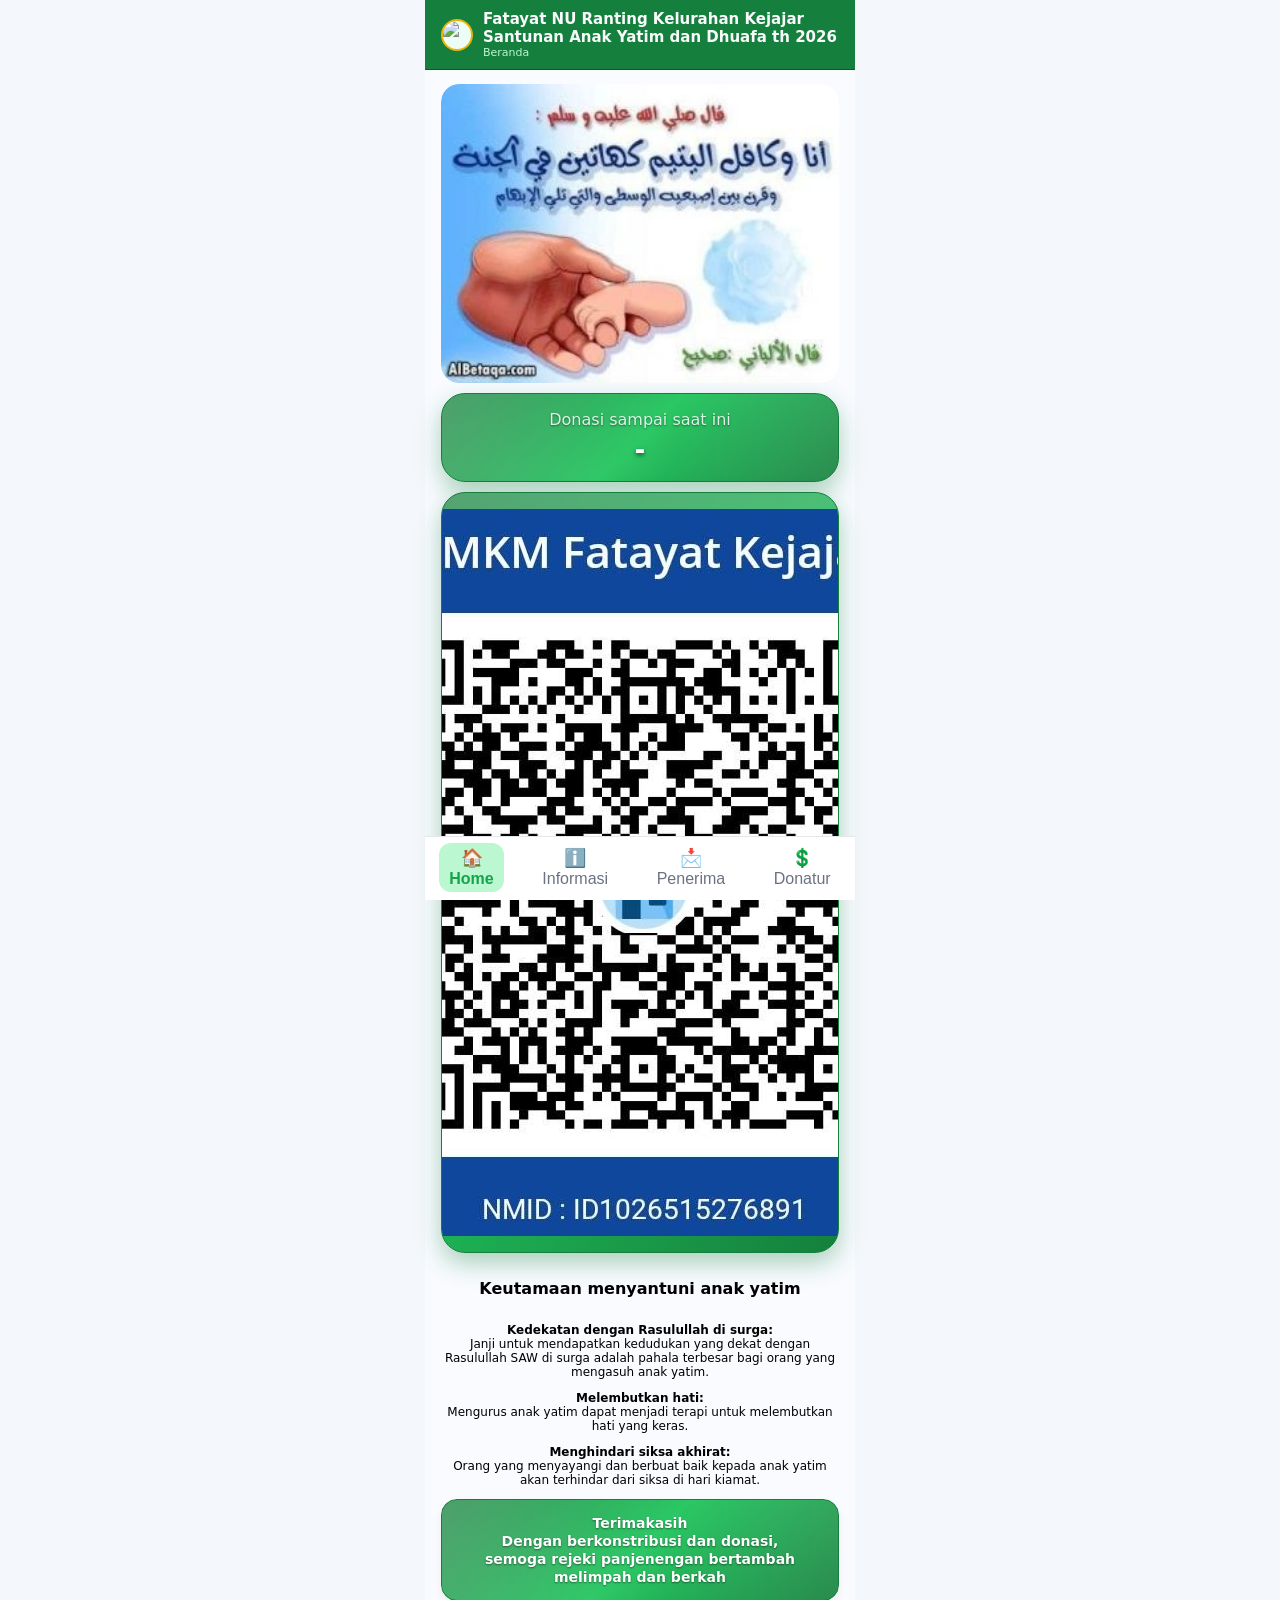
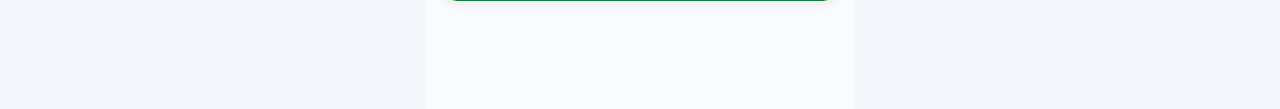
==== commit f9b3b99a: "Refactor page content structure in index.html" ====
--- a/index.html
+++ b/index.html
@@ -532,7 +532,7 @@
         <div id="home-total-donasi" class="status-total-amount">-</div>
       </div>
     </section>
-    <div class="page-content">
+    <div class="status-card">
       <img src="hd4.webp"
            alt="scan qris">
        </div>
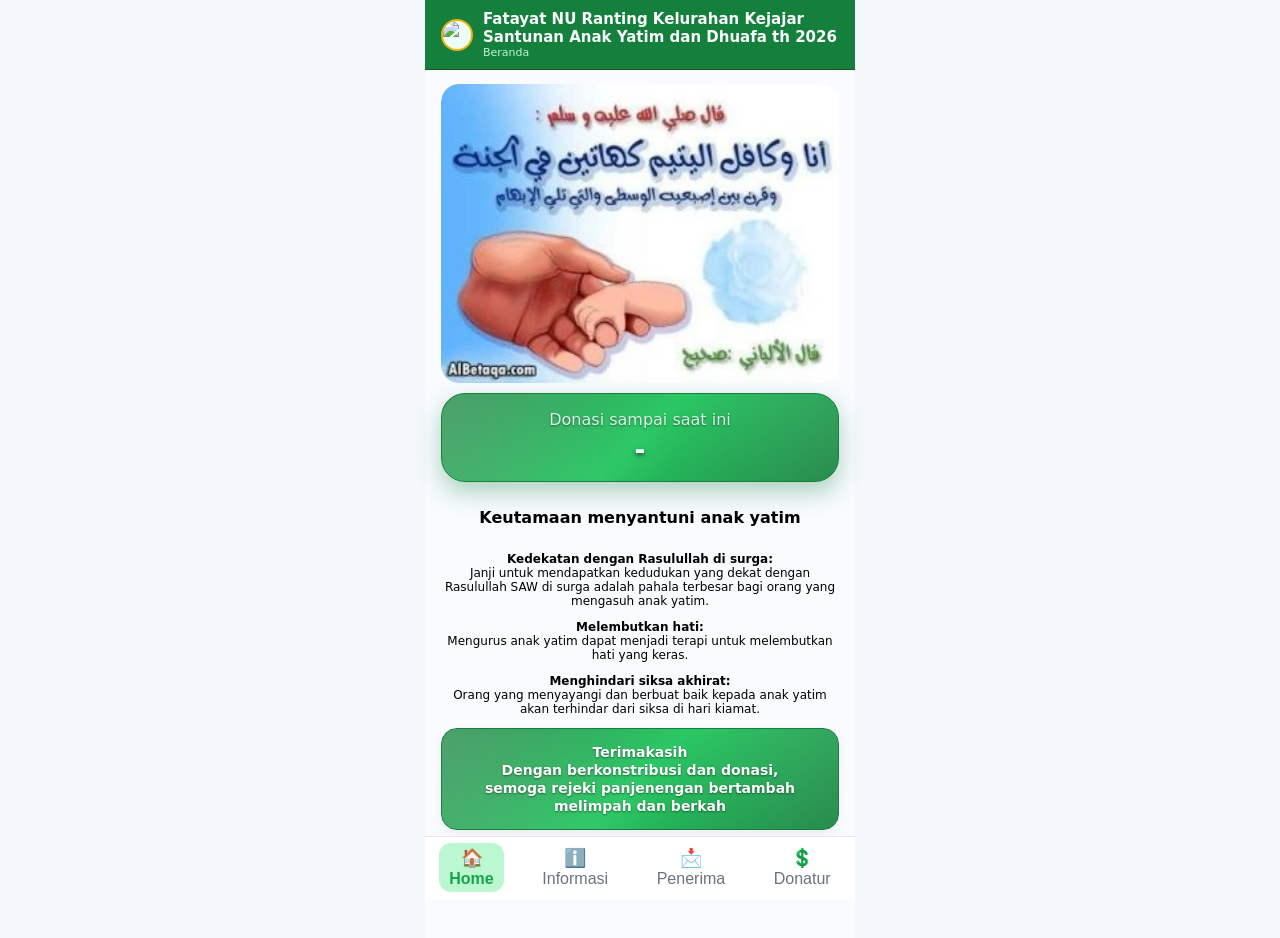
==== commit f5806a8c: "Rename index_s.html to index.html" ====
--- a/index.html
+++ b/index.html
@@ -532,10 +532,7 @@
         <div id="home-total-donasi" class="status-total-amount">-</div>
       </div>
     </section>
-    <div class="status-card">
-      <img src="hd4.webp"
-           alt="scan qris">
-       </div>
+
     <div class="page-content">
       <div class="page-heading">Keutamaan menyantuni anak yatim</div><br>
 
